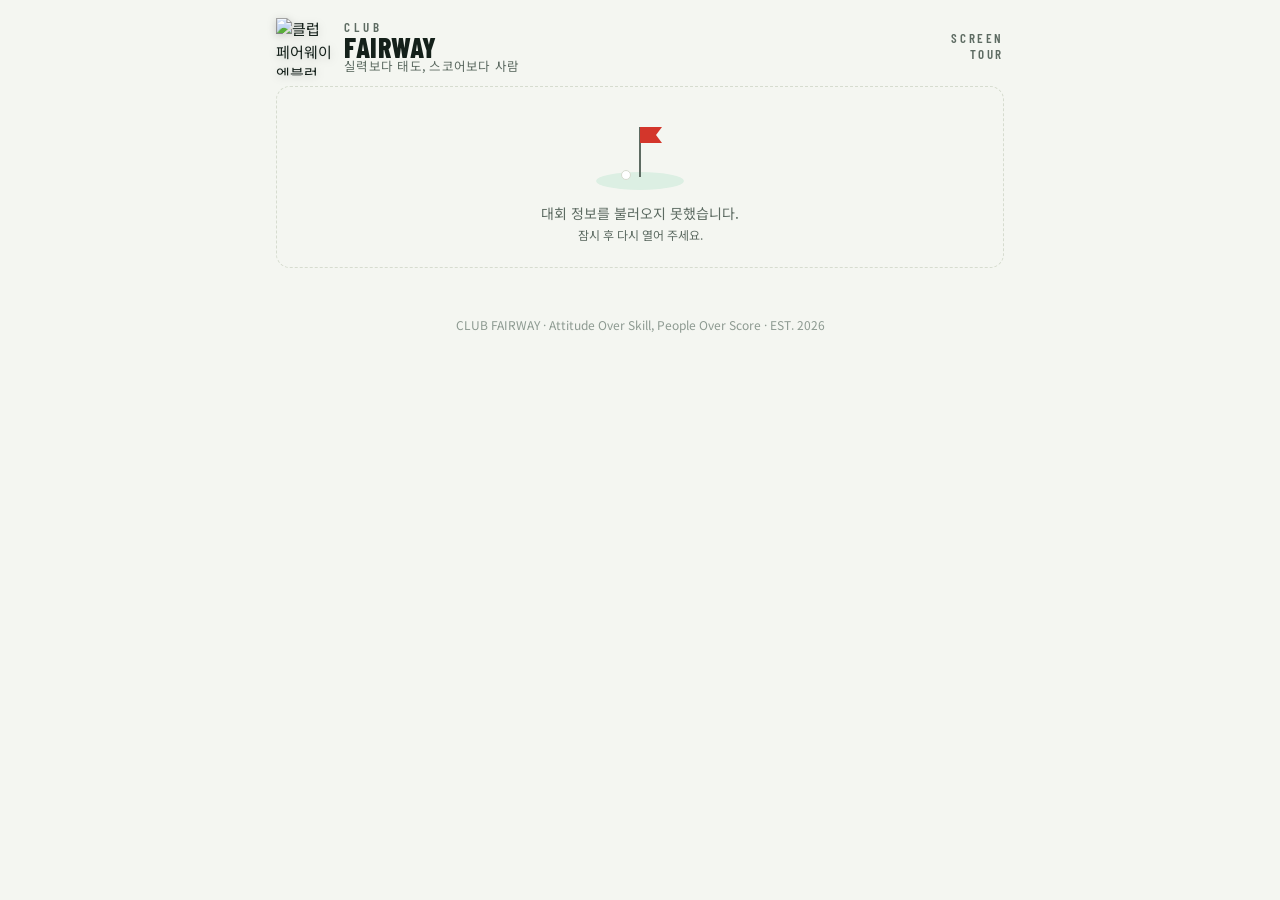
==== index.html @ 14aee136 "클럽 페어웨이 스크린 투어 사이트" ====
<!doctype html>
<html lang="ko">
<head>
<meta charset="utf-8">
<meta name="viewport" content="width=device-width, initial-scale=1, viewport-fit=cover">
<title>클럽 페어웨이 스크린 투어</title>
<meta name="description" content="클럽 페어웨이 스크린대회 요강, 참가 신청, 라이브 기록과 최종 순위">
<link rel="icon" href="img/logo.png">
<link rel="stylesheet" href="https://fonts.googleapis.com/css2?family=Barlow+Condensed:wght@500;600;700;800&family=Noto+Sans+KR:wght@400;500;700&display=swap">
<link rel="stylesheet" href="style.css">
<style>
  #app{padding-bottom:24px}
  .loading{padding:40px 10px;text-align:center;color:var(--muted)}
  .loading .spin{width:28px;height:28px;border:3px solid var(--line);border-top-color:var(--green);border-radius:50%;margin:0 auto 10px;animation:spin .9s linear infinite}
  @keyframes spin{to{transform:rotate(360deg)}}
  .updated{display:flex;justify-content:space-between;align-items:center;gap:8px;font-size:12px;color:var(--faint);margin-top:14px}
  .updated button{border:0;background:transparent;color:var(--green);cursor:pointer;display:inline-flex;align-items:center;gap:4px;font-size:12px}
  .past{margin-top:26px}
</style>
</head>
<body>
<div id="app">
  <header>
    <a class="logo" href="./">
      <img class="badge" src="img/logo.png" alt="클럽 페어웨이 엠블럼">
      <div class="logotype"><div class="top">CLUB</div><div class="big">FAIRWAY</div><div class="slogan">실력보다 태도, 스코어보다 사람</div></div>
    </a>
    <div class="tourtag">SCREEN<br>TOUR</div>
  </header>
  <main id="view"><div class="loading"><div class="spin"></div>대회 정보를 불러오는 중…</div></main>
</div>
<script src="config.js"></script>
<script src="app.js"></script>
<script>
(async function(){
  const C = window.CF; const view = document.getElementById('view');
  async function render(){
    let S;
    try{ S = await C.loadData(); }
    catch(err){ view.innerHTML = `<div class="empty illus">${C.EMPTY_SVG}대회 정보를 불러오지 못했습니다.<br><span class="sub">잠시 후 다시 열어 주세요.</span></div>` + C.footerHtml(); return; }
    const e = C.currentEvent(S);
    const parts = [C.heroHtml(S,e), C.briefHtml(S,e)];
    if(e){
      if(e.status === '진행중' || (e.status !== '종료' && C.roundsOf(S,e).length)){
        parts.push(`<section><div class="sec-head"><h2>${C.ic('star')}기록 부문</h2><span class="meta">운영진 수시 갱신</span></div>${C.leaderBoardHtml(S,e) || `<div class="empty illus">${C.EMPTY_SVG}라운드가 등록되면 최다참가·스트로크 1위 등이 표시됩니다.</div>`}</section>`);
        parts.push(`<section><div class="sec-head"><h2>${C.ic('users')}참여 현황</h2><span class="meta">${C.roundsOf(S,e).length} 라운드 · ${C.roundStats(S,e).length}명</span></div>${C.participationHtml(S,e)}</section>`);
      }
      if(e.status === '종료' || C.scoresOf(S,e).length){
        parts.push(`<section><div class="sec-head"><h2>${C.ic('trophy')}최종 순위</h2><span class="meta">골프존 대회 통계 기준</span></div>${C.boardHtml(S,e)}</section>`);
        const pz = C.prizesHtml(S,e); if(pz) parts.push(`<section><div class="sec-head"><h2>${C.ic('star')}시상</h2></div>${pz}${C.sponsorsHtml(S,e)}</section>`);
        if(e.status === '종료' && C.roundsOf(S,e).length) parts.push(`<section><div class="sec-head"><h2>${C.ic('users')}참여 현황</h2><span class="meta">${C.roundsOf(S,e).length} 라운드</span></div>${C.participationHtml(S,e)}</section>`);
      } else if(C.sponsorsHtml(S,e)) parts.push(`<section><div class="sec-head"><h2>${C.ic('gift')}협찬품</h2></div>${C.sponsorsHtml(S,e)}</section>`);
      parts.push(`<section><div class="sec-head"><h2>${C.ic('users')}참가자</h2><span class="meta">${C.entriesOf(S,e).length}명 접수${C.entryOpen(e)?' · 접수 중':''}</span></div>${C.participantsHtml(S,e)}</section>`);
    }
    const past = S.events.filter(x => x.status==='종료' && (!e || x.id !== e.id)).sort((a,b)=>b.date.localeCompare(a.date));
    if(past.length){
      parts.push(`<section class="past"><div class="sec-head"><h2>${C.ic('flag')}지난 대회</h2><span class="meta">${C.CFG.season} 시즌</span></div><div class="list">${past.map(x => { const top = C.board(S,x).slice(0,3); return `<details class="item"><summary>${C.esc(x.title)} <span class="sub">${C.period(x)}</span></summary><div class="chips" style="margin-bottom:10px">${top.map(r => `<span class="tag ${r.rank===1?'gold':''}">${r.rank}위 ${C.esc(r.dname)} ${r.net}</span>`).join('')}</div>${C.boardHtml(S,x)}${C.prizesHtml(S,x)}</details>`; }).join('')}</div></section>`);
    }
    parts.push(`<div class="updated"><span>${new Date().toLocaleString('ko-KR',{month:'numeric',day:'numeric',hour:'2-digit',minute:'2-digit'})} 기준${S.errors.length?` · 일부 탭을 읽지 못함(${S.errors.join(', ')})`:''}</span><button id="reload">${C.ic('refresh')}새로고침</button></div>`);
    parts.push(C.footerHtml());
    view.innerHTML = parts.join('');
    document.getElementById('reload').onclick = () => { view.innerHTML = '<div class="loading"><div class="spin"></div>불러오는 중…</div>'; render(); };
    if(location.hash === '#apply'){ const a = document.getElementById('apply'); if(a) a.scrollIntoView({block:'center'}); }
  }
  render();
})();
</script>
</body>
</html>
---- style.css ----
:root{
  --bg:#f4f6f1; --surface:#ffffff; --surface2:#e9ede4; --line:#d6dccf;
  --text:#14201a; --muted:#5d6b62; --faint:#8d9a91;
  --green:#1f6b45; --green-ink:#ffffff; --green-soft:#dcefe3;
  --gold:#b8862b; --gold-soft:#f5ead2;
  --live:#d3362b; --ok:#2a8a55; --warn:#c5871a;
  --shadow:0 1px 2px rgba(20,32,26,.06),0 8px 24px rgba(20,32,26,.06);
  --radius:14px;
}
@media (prefers-color-scheme: dark){
  :root:not([data-theme="light"]){
    --bg:#0d1612; --surface:#15211b; --surface2:#1d2c24; --line:#283a30;
    --text:#eef3ee; --muted:#a3b3a8; --faint:#6f8076;
    --green:#5fcf8c; --green-ink:#0b1a11; --green-soft:#1a3526;
    --gold:#e2b45a; --gold-soft:#3a2f16;
    --live:#ff6a5c; --ok:#5fcf8c; --warn:#e2b45a;
    --shadow:0 1px 2px rgba(0,0,0,.4),0 8px 24px rgba(0,0,0,.35);
  }
}
:root[data-theme="dark"]{
  --bg:#0d1612; --surface:#15211b; --surface2:#1d2c24; --line:#283a30;
  --text:#eef3ee; --muted:#a3b3a8; --faint:#6f8076;
  --green:#5fcf8c; --green-ink:#0b1a11; --green-soft:#1a3526;
  --gold:#e2b45a; --gold-soft:#3a2f16;
  --live:#ff6a5c; --ok:#5fcf8c; --warn:#e2b45a;
  --shadow:0 1px 2px rgba(0,0,0,.4),0 8px 24px rgba(0,0,0,.35);
}
*{box-sizing:border-box}
html,body{height:100%}
body{margin:0;background:var(--bg);color:var(--text);font-family:"Noto Sans KR",system-ui,-apple-system,"Apple SD Gothic Neo",sans-serif;font-size:15px;line-height:1.5;word-break:keep-all;overflow-wrap:anywhere;-webkit-font-smoothing:antialiased}
.num,.disp{font-family:"Barlow Condensed","Noto Sans KR",system-ui,sans-serif;font-variant-numeric:tabular-nums}
#app{max-width:760px;margin:0 auto;padding-inline:16px;padding-block:0 96px;min-height:100%}
a{color:var(--green)}
button{font:inherit;color:inherit}
input,select,textarea{font:inherit;color:var(--text);background:var(--surface);border:1px solid var(--line);border-radius:10px;padding:9px 11px;width:100%}
input:focus,select:focus,textarea:focus,button:focus-visible{outline:2px solid var(--green);outline-offset:1px}
textarea{min-height:110px;resize:vertical}
label{display:block;font-size:12.5px;color:var(--muted);margin-bottom:4px;letter-spacing:.02em}
.field{margin-bottom:12px}
.row{display:flex;gap:10px;flex-wrap:wrap}
.row>*{flex:1 1 140px}
.btn{display:inline-flex;align-items:center;justify-content:center;gap:6px;padding:9px 14px;border-radius:10px;border:1px solid var(--line);background:var(--surface);cursor:pointer;font-weight:500;white-space:nowrap}
.btn.primary{background:var(--green);color:var(--green-ink);border-color:transparent}
.btn.small{padding:5px 10px;font-size:13px;border-radius:8px}
.btn.danger{color:var(--live)}
.btn:disabled{opacity:.5;cursor:default}

/* header */
header{display:flex;align-items:center;justify-content:space-between;padding-block:18px 10px;gap:12px}
.logo{display:flex;align-items:center;gap:12px;text-decoration:none;color:inherit}
.badge{width:56px;height:58px;object-fit:contain;flex:none;filter:drop-shadow(0 2px 4px rgba(0,0,0,.18))}
.slogan{font-size:12.5px;color:var(--muted);letter-spacing:.02em}
.badge-big{width:150px;max-width:40%;height:auto;display:block;margin:0 auto 12px;filter:drop-shadow(0 6px 14px rgba(0,0,0,.2))}
footer{margin-top:40px;text-align:center;color:var(--faint);font-size:12px}
footer img{width:72px;opacity:.9;display:block;margin:0 auto 8px}
.logotype{line-height:.9}
.logotype .top{font-family:"Barlow Condensed",sans-serif;font-weight:600;font-size:13px;letter-spacing:.32em;color:var(--muted)}
.logotype .big{font-family:"Barlow Condensed",sans-serif;font-weight:800;font-size:28px;letter-spacing:.02em;margin-top:1px}
.tourtag{font-family:"Barlow Condensed",sans-serif;font-weight:600;font-size:13px;letter-spacing:.2em;color:var(--muted);text-align:right;line-height:1.2}
.pill{display:inline-flex;align-items:center;gap:6px;white-space:nowrap;flex:none;font-family:"Barlow Condensed",sans-serif;font-weight:700;letter-spacing:.14em;font-size:12px;padding:3px 9px;border-radius:999px;border:1px solid var(--line);color:var(--muted)}
.pill.live{color:var(--live);border-color:var(--live)}
.pill.live::before{content:"";width:7px;height:7px;border-radius:50%;background:var(--live);animation:blink 1.4s infinite}
.pill.open{color:var(--ok);border-color:var(--ok)}
.pill.done{color:var(--faint)}
@keyframes blink{50%{opacity:.25}}
@media (prefers-reduced-motion:reduce){.pill.live::before{animation:none}}

/* sections */
.eyebrow{font-family:"Barlow Condensed",sans-serif;font-weight:600;font-size:12px;letter-spacing:.24em;color:var(--faint);text-transform:uppercase}
h1{font-size:26px;line-height:1.2;margin:4px 0 6px;font-weight:700;text-wrap:balance}
h2{font-size:18px;margin:0 0 10px;font-weight:700}
h3{font-size:15px;margin:0 0 8px;font-weight:700}
section{margin-top:26px}
.sec-head{display:flex;align-items:baseline;justify-content:space-between;gap:10px;margin-bottom:10px}
.sec-head h2{margin:0}
.meta{color:var(--muted);font-size:13px}
.card{background:var(--surface);border:1px solid var(--line);border-radius:var(--radius);padding:16px}
.hero{background:var(--surface);border:1px solid var(--line);border-radius:18px;padding:20px;box-shadow:var(--shadow);position:relative;overflow:hidden}
.hero::after{content:"";position:absolute;right:-40px;top:-40px;width:180px;height:180px;border-radius:50%;background:radial-gradient(circle,var(--green-soft),transparent 70%);pointer-events:none}
.hero>*{position:relative}
.stats{display:grid;grid-template-columns:repeat(3,1fr);gap:10px;margin-top:16px}
.stat{background:var(--surface2);border-radius:12px;padding:10px 12px}
.stat .v{font-family:"Barlow Condensed",sans-serif;font-weight:700;font-size:30px;line-height:1;font-variant-numeric:tabular-nums}
.stat .l{font-size:12px;color:var(--muted);margin-top:4px}
.empty{color:var(--muted);text-align:center;padding:26px 10px;border:1px dashed var(--line);border-radius:var(--radius);font-size:14px}
.notice{background:var(--gold-soft);color:var(--text);border-radius:12px;padding:10px 14px;font-size:13.5px;display:flex;gap:10px;align-items:center;justify-content:space-between;flex-wrap:wrap;margin-top:12px}
.brief{white-space:pre-wrap;font-size:14px;color:var(--text)}

/* tables */
.tbl-wrap{overflow-x:auto;-webkit-overflow-scrolling:touch}
table{width:100%;border-collapse:collapse;font-size:14px}
th{font-size:12px;color:var(--faint);font-weight:500;text-align:left;padding:6px 8px;border-bottom:1px solid var(--line);letter-spacing:.04em;white-space:nowrap}
td{padding:9px 8px;border-bottom:1px solid var(--line);vertical-align:middle;white-space:nowrap}
tr:last-child td{border-bottom:0}
td.r,th.r{text-align:right}
td.num{font-family:"Barlow Condensed",sans-serif;font-size:18px;font-weight:600;font-variant-numeric:tabular-nums}
.rank{font-family:"Barlow Condensed",sans-serif;font-weight:800;font-size:20px;width:34px;color:var(--faint)}
.rank.r1{color:var(--gold)} .rank.r2{color:var(--text)} .rank.r3{color:var(--green)}
.name{font-weight:500}
.sub{color:var(--muted);font-size:12px}
.tag{display:inline-block;font-size:11.5px;padding:2px 7px;border-radius:6px;background:var(--surface2);color:var(--muted);margin-left:6px;vertical-align:middle}
.tag.paid{background:var(--green-soft);color:var(--green)}
.tag.unpaid{background:var(--gold-soft);color:var(--gold)}
.tag.gold{background:var(--gold-soft);color:var(--gold)}
.gchip{display:inline-flex;align-items:center;gap:4px;font-size:11px;font-weight:700;color:#fff;padding:2px 7px;border-radius:6px;margin-left:6px;vertical-align:middle;line-height:1.4}
.sub .gchip,.field .gchip{margin-left:0}
.gchip .tier{font-weight:500;opacity:.95}
.gchip .tier::before{content:"●";font-size:8px;margin-right:2px}
.gchip .t-0::before{color:#ffd54a}.gchip .t-1::before{color:#d9dde3}.gchip .t-2::before{color:#e08a3c}

/* segmented */
.seg{display:flex;gap:4px;background:var(--surface2);border-radius:10px;padding:3px;margin-bottom:12px}
.seg button{flex:1;border:0;background:transparent;padding:7px 8px;border-radius:8px;cursor:pointer;font-size:13.5px;color:var(--muted)}
.seg button[aria-pressed="true"]{background:var(--surface);color:var(--text);font-weight:700;box-shadow:var(--shadow)}

/* lists */
.list{display:flex;flex-direction:column;gap:10px}
.item{background:var(--surface);border:1px solid var(--line);border-radius:var(--radius);padding:14px 16px}
.item .top{display:flex;justify-content:space-between;gap:10px;align-items:flex-start}
.item .top>*:first-child{min-width:0}
.item .title{font-weight:700;font-size:16px}
.item.clickable{cursor:pointer}
.chips{display:flex;gap:6px;flex-wrap:wrap;margin-top:6px}
.hl{display:grid;grid-template-columns:1fr 1fr;gap:10px;margin-top:12px}
.hl .card{padding:12px 14px}
.hl .k{font-size:12px;color:var(--muted)}
.hl .v{font-weight:700;font-size:17px;margin-top:2px}
.hl .v small{display:block;font-family:"Barlow Condensed",sans-serif;font-weight:600;font-size:13px;color:var(--faint);letter-spacing:.08em;margin-top:1px}
.prize{display:flex;align-items:center;gap:12px;padding:10px 0;border-bottom:1px solid var(--line)}
.prize:last-child{border-bottom:0}
.prize .medal{width:34px;height:34px;border-radius:50%;display:grid;place-items:center;background:var(--surface2);font-family:"Barlow Condensed",sans-serif;font-weight:800;font-size:15px;color:var(--muted);flex:none}
.prize .medal.g{background:var(--gold-soft);color:var(--gold)}
.prize .t{font-size:12.5px;color:var(--muted)}
.prize .w{font-weight:700}
.prize .i{margin-left:auto;text-align:right;font-size:13px;color:var(--muted);white-space:normal}

/* bottom nav */
nav#tabs{position:fixed;left:0;right:0;bottom:0;background:var(--surface);border-top:1px solid var(--line);padding-bottom:env(safe-area-inset-bottom,0px);z-index:10}
nav#tabs .inner{max-width:760px;margin:0 auto;display:flex}
nav#tabs button{flex:1;border:0;background:transparent;padding:10px 4px 9px;cursor:pointer;color:var(--faint);font-size:11.5px;display:flex;flex-direction:column;align-items:center;gap:3px}
nav#tabs button svg{width:22px;height:22px;stroke:currentColor;fill:none;stroke-width:1.8;stroke-linecap:round;stroke-linejoin:round}
nav#tabs button[aria-current="page"]{color:var(--green);font-weight:700}
nav#tabs button.admin{color:var(--gold)}
nav#tabs button.admin[aria-current="page"]{color:var(--gold)}

/* admin */
.admin-nav{display:flex;gap:6px;overflow-x:auto;padding-bottom:6px;margin-bottom:8px}
.admin-nav button{border:1px solid var(--line);background:var(--surface);border-radius:999px;padding:6px 12px;font-size:13px;cursor:pointer;white-space:nowrap;color:var(--muted)}
.admin-nav button[aria-pressed="true"]{background:var(--green);color:var(--green-ink);border-color:transparent;font-weight:700}
.inline{display:flex;gap:8px;align-items:center}
.inline input,.inline select{width:auto}
input.w60{width:64px;text-align:right}
input.w80{width:84px}
.check{display:flex;align-items:center;gap:8px;padding:8px 0;border-bottom:1px solid var(--line)}
.check:last-child{border-bottom:0}
.check input[type=checkbox]{width:18px;height:18px;margin:0}
.check .grow{flex:1}
.toast{position:fixed;left:50%;bottom:calc(72px + env(safe-area-inset-bottom,0px));transform:translateX(-50%);background:var(--text);color:var(--bg);padding:9px 16px;border-radius:999px;font-size:13.5px;box-shadow:var(--shadow);z-index:20;opacity:0;transition:opacity .2s;pointer-events:none}
.toast.show{opacity:1}
.readonly{font-size:13px;color:var(--muted);background:var(--surface2);padding:10px 14px;border-radius:10px;margin-bottom:12px}
details summary{cursor:pointer;font-weight:700;padding:6px 0}
.ic{width:18px;height:18px;stroke:currentColor;fill:none;stroke-width:1.9;stroke-linecap:round;stroke-linejoin:round;vertical-align:-3px;flex:none}
.sec-head h2{display:flex;align-items:center;gap:8px}
.sec-head h2 .ic{color:var(--green)}
.hero.green{background:linear-gradient(160deg,#1b5e3a 0%,#123f27 60%,#0d2e1c 100%);color:#fff;border-color:transparent}
.hero.green::after{display:none}
.hero.green .eyebrow{color:rgba(255,255,255,.6)}
.hero.green .meta{color:rgba(255,255,255,.75)}
.hero.green h1{color:#fff}
.hero.green .contour{position:absolute;inset:0;width:100%;height:100%;opacity:.14;pointer-events:none}
.hero.green .pill{border-color:rgba(255,255,255,.35);color:#fff}
.hero.green .pill.live{color:#ffb3aa;border-color:#ff7a6c}.hero.green .pill.live::before{background:#ff7a6c}
.hero.green .pill.open{color:#a8f0c4;border-color:#6fdc98}
.hero.green .stat{background:rgba(255,255,255,.1)}
.hero.green .stat .l{color:rgba(255,255,255,.7)}
.hero.green .stat .ic{color:#9fe3b8;width:16px;height:16px;margin-bottom:6px}
.hero.green .notice{background:rgba(255,255,255,.92);color:#14201a}
.hero.green .notice .btn{background:#1b5e3a;color:#fff;border-color:transparent}
.hero.green .poster-full{border-color:rgba(255,255,255,.2)}
.stat{display:flex;flex-direction:column}
.hl .card{display:flex;gap:12px;align-items:center}
.hl .icon{width:40px;height:40px;border-radius:12px;display:grid;place-items:center;flex:none;background:var(--green-soft);color:var(--green)}
.hl .icon.gold{background:var(--gold-soft);color:var(--gold)}
.hl .icon .ic{width:20px;height:20px}
.item.ev{display:flex;gap:14px;padding:12px 14px}
.item.ev .date{flex:none;width:56px;border-radius:12px;background:var(--surface2);text-align:center;padding:6px 0 7px;align-self:flex-start}
.item.ev .date .m{font-family:"Barlow Condensed",sans-serif;font-size:11px;letter-spacing:.15em;color:var(--faint);font-weight:600}
.item.ev .date .d{font-family:"Barlow Condensed",sans-serif;font-size:28px;font-weight:800;line-height:1;margin-top:1px}
.item.ev .date .w{font-size:11px;color:var(--muted)}
.item.ev.st-진행중 .date{background:var(--live);color:#fff}.item.ev.st-진행중 .date .m,.item.ev.st-진행중 .date .w{color:rgba(255,255,255,.8)}
.item.ev.st-모집중 .date{background:var(--green);color:var(--green-ink)}.item.ev.st-모집중 .date .m,.item.ev.st-모집중 .date .w{color:inherit;opacity:.75}
.item.ev .body{flex:1;min-width:0}
.item.ev .thumb{flex:none;width:56px;height:56px;border-radius:10px;object-fit:cover;border:1px solid var(--line)}
tr.p1 td{background:linear-gradient(90deg,var(--gold-soft),transparent 60%)}
.rank .medal-svg{width:26px;height:26px;vertical-align:-7px}
.prize .medal svg{width:30px;height:30px}
.prize .medal .ic{width:18px;height:18px}
.empty.illus{padding:28px 10px 22px}
.empty.illus svg{width:120px;height:80px;display:block;margin:0 auto 8px}
.seg button{display:flex;align-items:center;justify-content:center;gap:5px}
.seg .ic{width:15px;height:15px}
.poster-full{display:block;width:100%;max-width:100%;height:auto;border-radius:12px;border:1px solid var(--line);margin-bottom:10px}
.poster-wrap{display:flex;align-items:flex-end;gap:10px;margin-bottom:8px}
.poster{width:120px;height:auto;border-radius:8px;border:1px solid var(--line)}
input[type=file]{padding:7px}
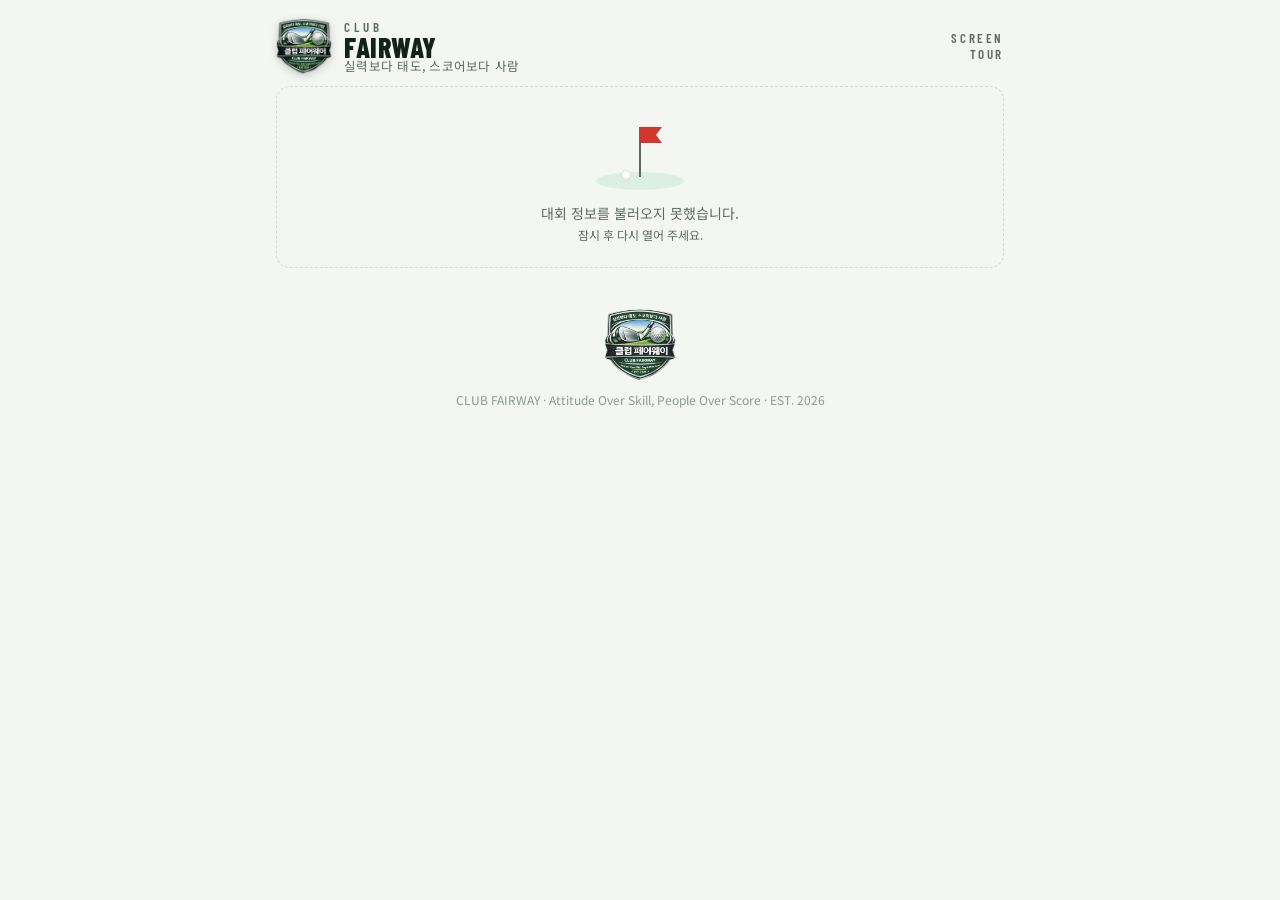
==== commit c5904b58: "LIVE 현황·참가자 순서·접수 기반 회원" ====
--- a/index.html
+++ b/index.html
@@ -39,23 +39,25 @@
     try{ S = await C.loadData(); }
     catch(err){ view.innerHTML = `<div class="empty illus">${C.EMPTY_SVG}대회 정보를 불러오지 못했습니다.<br><span class="sub">잠시 후 다시 열어 주세요.</span></div>` + C.footerHtml(); return; }
     const e = C.currentEvent(S);
-    const parts = [C.heroHtml(S,e), C.briefHtml(S,e)];
+    const parts = [C.heroHtml(S,e)];
+    if(e && e.status === '진행중') parts.push(`<section><div class="sec-head"><h2>${C.ic('trophy')}<span class="pill live" style="margin-right:2px">LIVE</span> 현재 대회 현황</h2><span class="meta">${C.roundsOf(S,e).length} 라운드 · ${C.liveRows(S,e).length}명</span></div>${C.liveSummaryHtml(S,e)}</section>`);
+    parts.push(C.briefHtml(S,e));
     if(e){
+      parts.push(`<section><div class="sec-head"><h2>${C.ic('users')}참가자</h2><span class="meta">${C.entriesOf(S,e).length}명 접수${C.entryOpen(e)?' · 접수 중':''}</span></div>${C.participantsHtml(S,e)}</section>`);
       if(e.status === '진행중' || (e.status !== '종료' && C.roundsOf(S,e).length)){
-        parts.push(`<section><div class="sec-head"><h2>${C.ic('star')}기록 부문</h2><span class="meta">운영진 수시 갱신</span></div>${C.leaderBoardHtml(S,e) || `<div class="empty illus">${C.EMPTY_SVG}라운드가 등록되면 최다참가·스트로크 1위 등이 표시됩니다.</div>`}</section>`);
         parts.push(`<section><div class="sec-head"><h2>${C.ic('users')}참여 현황</h2><span class="meta">${C.roundsOf(S,e).length} 라운드 · ${C.roundStats(S,e).length}명</span></div>${C.participationHtml(S,e)}</section>`);
       }
       if(e.status === '종료' || C.scoresOf(S,e).length){
         parts.push(`<section><div class="sec-head"><h2>${C.ic('trophy')}최종 순위</h2><span class="meta">골프존 대회 통계 기준</span></div>${C.boardHtml(S,e)}</section>`);
-        const pz = C.prizesHtml(S,e); if(pz) parts.push(`<section><div class="sec-head"><h2>${C.ic('star')}시상</h2></div>${pz}${C.sponsorsHtml(S,e)}</section>`);
+        const pz = C.prizesHtml(S,e); if(pz) parts.push(`<section><div class="sec-head"><h2>${C.ic('star')}시상</h2></div>${pz}</section>`);
         if(e.status === '종료' && C.roundsOf(S,e).length) parts.push(`<section><div class="sec-head"><h2>${C.ic('users')}참여 현황</h2><span class="meta">${C.roundsOf(S,e).length} 라운드</span></div>${C.participationHtml(S,e)}</section>`);
-      } else if(C.sponsorsHtml(S,e)) parts.push(`<section><div class="sec-head"><h2>${C.ic('gift')}협찬품</h2></div>${C.sponsorsHtml(S,e)}</section>`);
-      parts.push(`<section><div class="sec-head"><h2>${C.ic('users')}참가자</h2><span class="meta">${C.entriesOf(S,e).length}명 접수${C.entryOpen(e)?' · 접수 중':''}</span></div>${C.participantsHtml(S,e)}</section>`);
+      }
     }
     const past = S.events.filter(x => x.status==='종료' && (!e || x.id !== e.id)).sort((a,b)=>b.date.localeCompare(a.date));
     if(past.length){
       parts.push(`<section class="past"><div class="sec-head"><h2>${C.ic('flag')}지난 대회</h2><span class="meta">${C.CFG.season} 시즌</span></div><div class="list">${past.map(x => { const top = C.board(S,x).slice(0,3); return `<details class="item"><summary>${C.esc(x.title)} <span class="sub">${C.period(x)}</span></summary><div class="chips" style="margin-bottom:10px">${top.map(r => `<span class="tag ${r.rank===1?'gold':''}">${r.rank}위 ${C.esc(r.dname)} ${r.net}</span>`).join('')}</div>${C.boardHtml(S,x)}${C.prizesHtml(S,x)}</details>`; }).join('')}</div></section>`);
     }
+    if(e && C.sponsorsHtml(S,e)) parts.push(`<section><div class="sec-head"><h2>${C.ic('gift')}협찬품</h2></div>${C.sponsorsHtml(S,e)}</section>`);
     parts.push(`<div class="updated"><span>${new Date().toLocaleString('ko-KR',{month:'numeric',day:'numeric',hour:'2-digit',minute:'2-digit'})} 기준${S.errors.length?` · 일부 탭을 읽지 못함(${S.errors.join(', ')})`:''}</span><button id="reload">${C.ic('refresh')}새로고침</button></div>`);
     parts.push(C.footerHtml());
     view.innerHTML = parts.join('');
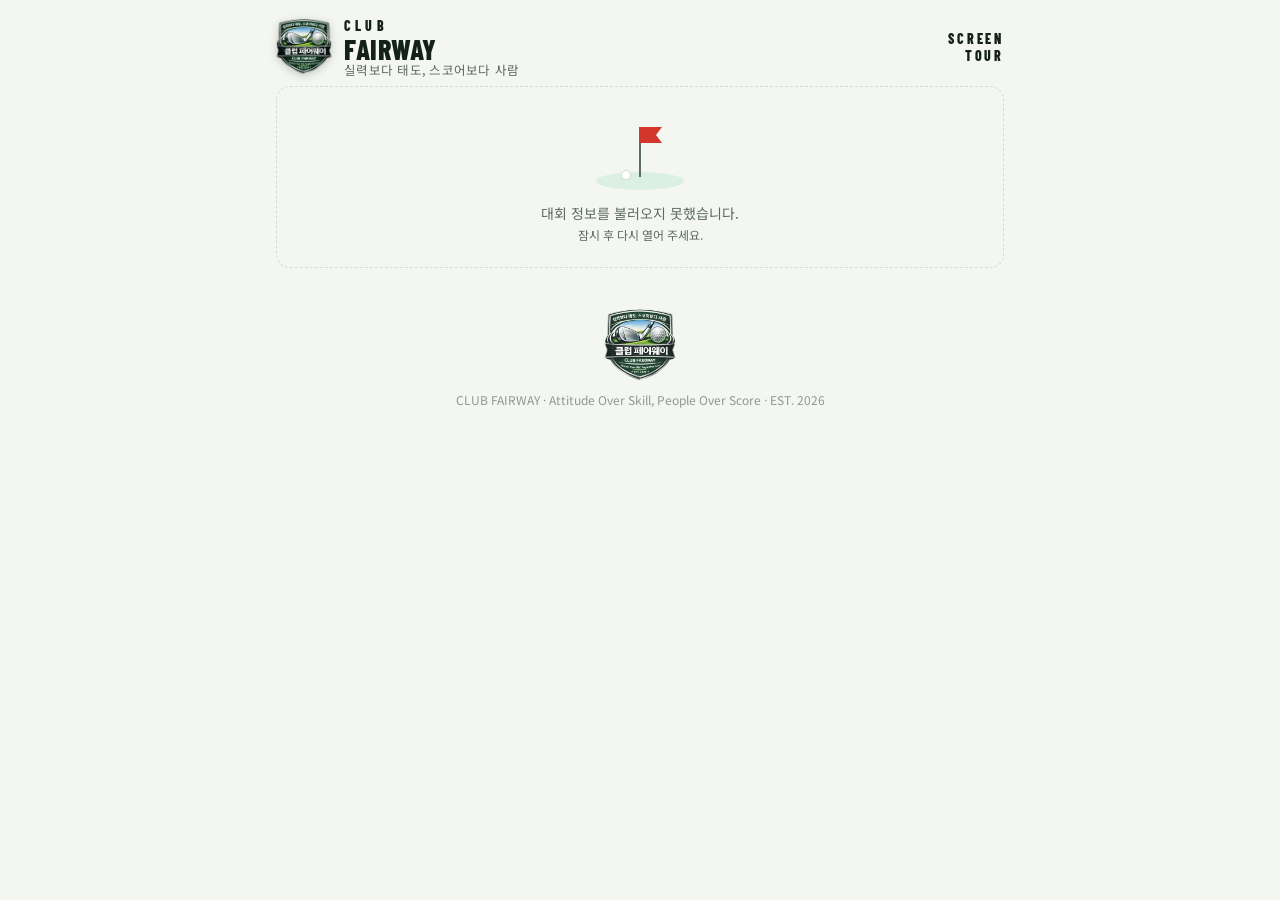
==== commit 90f2421d: "헤더 워드마크 굵기·색 통일" ====
--- a/index.html
+++ b/index.html
@@ -7,7 +7,7 @@
 <meta name="description" content="클럽 페어웨이 스크린대회 요강, 참가 신청, 라이브 기록과 최종 순위">
 <link rel="icon" href="img/logo.png">
 <link rel="stylesheet" href="https://fonts.googleapis.com/css2?family=Barlow+Condensed:wght@500;600;700;800&family=Noto+Sans+KR:wght@400;500;700&display=swap">
-<link rel="stylesheet" href="style.css">
+<link rel="stylesheet" href="style.css?v=3">
 <style>
   #app{padding-bottom:24px}
   .loading{padding:40px 10px;text-align:center;color:var(--muted)}
@@ -30,7 +30,7 @@
   <main id="view"><div class="loading"><div class="spin"></div>대회 정보를 불러오는 중…</div></main>
 </div>
 <script src="config.js"></script>
-<script src="app.js"></script>
+<script src="app.js?v=3"></script>
 <script>
 (async function(){
   const C = window.CF; const view = document.getElementById('view');
@@ -40,11 +40,10 @@
     catch(err){ view.innerHTML = `<div class="empty illus">${C.EMPTY_SVG}대회 정보를 불러오지 못했습니다.<br><span class="sub">잠시 후 다시 열어 주세요.</span></div>` + C.footerHtml(); return; }
     const e = C.currentEvent(S);
     const parts = [C.heroHtml(S,e)];
-    if(e && e.status === '진행중') parts.push(`<section><div class="sec-head"><h2>${C.ic('trophy')}<span class="pill live" style="margin-right:2px">LIVE</span> 현재 대회 현황</h2><span class="meta">${C.roundsOf(S,e).length} 라운드 · ${C.liveRows(S,e).length}명</span></div>${C.liveSummaryHtml(S,e)}</section>`);
-    parts.push(C.briefHtml(S,e));
+    if(e && e.status !== '종료') parts.push(`<section><div class="sec-head"><h2>${C.ic('trophy')}<span class="pill live" style="margin-right:2px">LIVE</span> 현재 대회 현황</h2><span class="meta">${C.roundsOf(S,e).length} 라운드 · ${C.liveRows(S,e).length}명</span></div>${C.liveSummaryHtml(S,e)}</section>`);
     if(e){
       parts.push(`<section><div class="sec-head"><h2>${C.ic('users')}참가자</h2><span class="meta">${C.entriesOf(S,e).length}명 접수${C.entryOpen(e)?' · 접수 중':''}</span></div>${C.participantsHtml(S,e)}</section>`);
-      if(e.status === '진행중' || (e.status !== '종료' && C.roundsOf(S,e).length)){
+      if(e.status !== '종료'){
         parts.push(`<section><div class="sec-head"><h2>${C.ic('users')}참여 현황</h2><span class="meta">${C.roundsOf(S,e).length} 라운드 · ${C.roundStats(S,e).length}명</span></div>${C.participationHtml(S,e)}</section>`);
       }
       if(e.status === '종료' || C.scoresOf(S,e).length){
--- a/style.css
+++ b/style.css
@@ -54,9 +54,9 @@
 footer{margin-top:40px;text-align:center;color:var(--faint);font-size:12px}
 footer img{width:72px;opacity:.9;display:block;margin:0 auto 8px}
 .logotype{line-height:.9}
-.logotype .top{font-family:"Barlow Condensed",sans-serif;font-weight:600;font-size:13px;letter-spacing:.32em;color:var(--muted)}
-.logotype .big{font-family:"Barlow Condensed",sans-serif;font-weight:800;font-size:28px;letter-spacing:.02em;margin-top:1px}
-.tourtag{font-family:"Barlow Condensed",sans-serif;font-weight:600;font-size:13px;letter-spacing:.2em;color:var(--muted);text-align:right;line-height:1.2}
+.logotype .top{font-family:"Barlow Condensed",sans-serif;font-weight:800;font-size:14px;letter-spacing:.3em;color:var(--text);line-height:1}
+.logotype .big{font-family:"Barlow Condensed",sans-serif;font-weight:800;font-size:28px;letter-spacing:.02em;line-height:1.05;margin-top:2px}
+.tourtag{font-family:"Barlow Condensed",sans-serif;font-weight:800;font-size:14px;letter-spacing:.2em;color:var(--text);text-align:right;line-height:1.25}
 .pill{display:inline-flex;align-items:center;gap:6px;white-space:nowrap;flex:none;font-family:"Barlow Condensed",sans-serif;font-weight:700;letter-spacing:.14em;font-size:12px;padding:3px 9px;border-radius:999px;border:1px solid var(--line);color:var(--muted)}
 .pill.live{color:var(--live);border-color:var(--live)}
 .pill.live::before{content:"";width:7px;height:7px;border-radius:50%;background:var(--live);animation:blink 1.4s infinite}
@@ -203,3 +203,34 @@
 .poster-wrap{display:flex;align-items:flex-end;gap:10px;margin-bottom:8px}
 .poster{width:120px;height:auto;border-radius:8px;border:1px solid var(--line)}
 input[type=file]{padding:7px}
+
+/* intro block: 요강 + 신청 양식 inside the green hero */
+.hero.intro .hero-sec{margin-top:16px;padding-top:14px;border-top:1px solid rgba(255,255,255,.18)}
+.hero.intro .hero-sec .eyebrow{display:flex;align-items:center;gap:6px;color:rgba(255,255,255,.7);margin-bottom:8px}
+.hero.intro .hero-sec .eyebrow .ic{width:15px;height:15px;color:#9fe3b8}
+.hero.intro .brief{color:#fff;white-space:pre-wrap;font-size:14px}
+.hero.intro .brief.sub,.hero.intro .sub{color:rgba(255,255,255,.7)}
+.hero.intro .sub a{color:#a8f0c4}
+.hero.intro .apply{background:rgba(255,255,255,.08);border:1px solid rgba(255,255,255,.18);border-radius:14px;padding:14px 16px;margin-top:16px}
+.hero.intro .apply pre.brief{margin:0;font-family:inherit;background:rgba(0,0,0,.25);padding:10px 12px;border-radius:10px;color:#fff}
+.hero.intro .apply .btn{background:#fff;color:#123f27;border-color:transparent}
+
+/* long lists scroll inside a fixed height */
+.scroll{max-height:400px;overflow-y:auto;-webkit-overflow-scrolling:touch;overscroll-behavior:contain}
+.scroll thead th{position:sticky;top:0;background:var(--surface);z-index:1}
+.card.scroll{position:relative}
+
+/* 협찬 표 */
+.spon{display:grid;grid-template-columns:1.1fr 1.4fr 48px;column-gap:10px}
+.spon>div{display:contents}
+.spon-h>span{font-size:11.5px;color:var(--muted);padding:4px 0 6px;border-bottom:1px solid var(--line)}
+.spon-r>span{padding:8px 0;border-bottom:1px solid var(--line);font-size:14px;overflow-wrap:anywhere}
+.spon-r:last-child>span{border-bottom:0}
+.spon .r{text-align:right}
+
+/* 이모지 아이콘 */
+.ic.em{width:auto;height:auto;font-size:17px;line-height:1;vertical-align:-2px;margin-right:2px;font-style:normal}
+.sec-head h2 .ic.em{font-size:19px;margin-right:4px}
+.hero.green .stat .ic.em,.hero.intro .hero-sec .eyebrow .ic.em{font-size:15px}
+.medal-em{font-size:22px;line-height:1;vertical-align:-3px}
+.prize .medal .medal-em{font-size:28px}
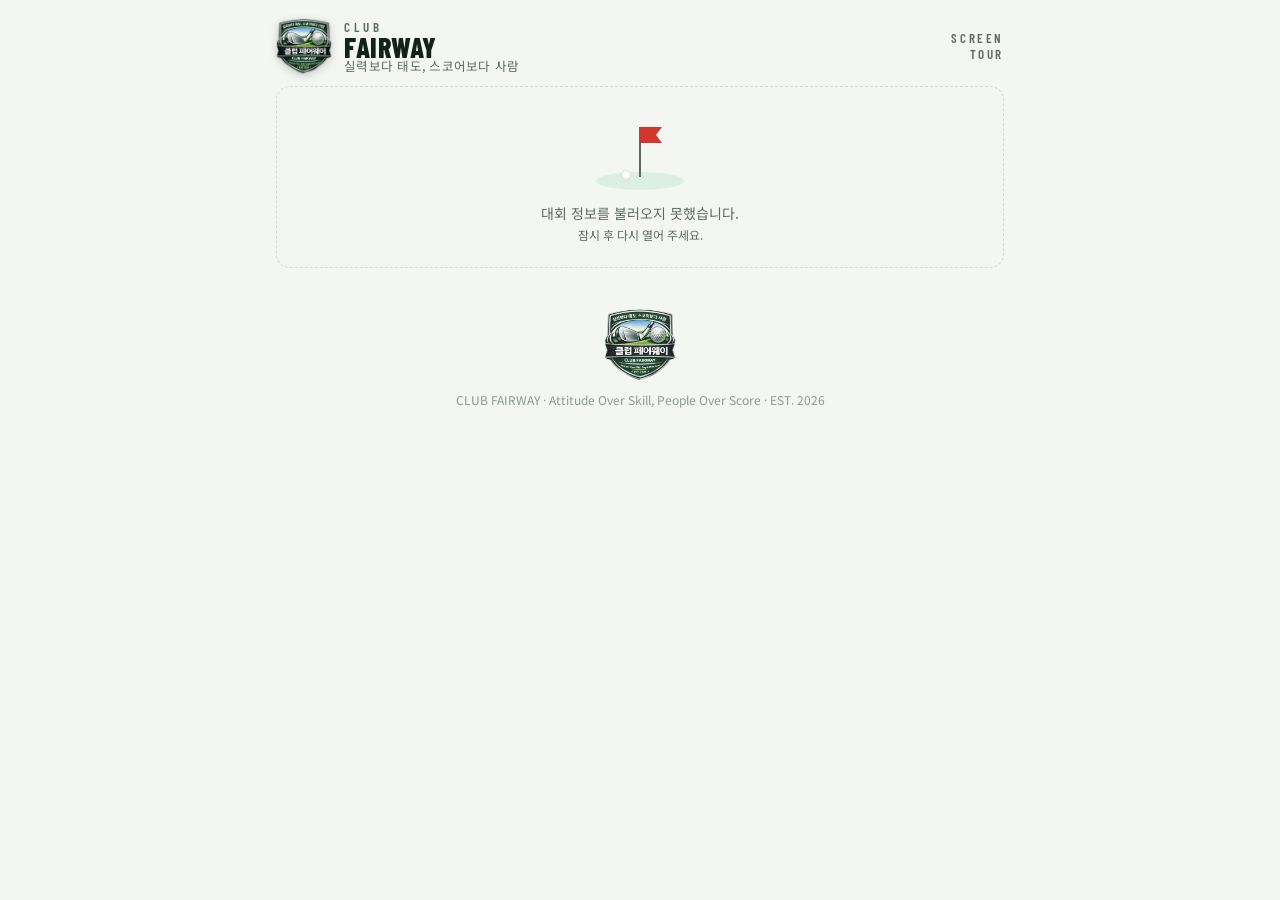
==== commit 7be2afc9: "등급 그룹별 순위 구조" ====
--- a/index.html
+++ b/index.html
@@ -7,7 +7,7 @@
 <meta name="description" content="클럽 페어웨이 스크린대회 요강, 참가 신청, 라이브 기록과 최종 순위">
 <link rel="icon" href="img/logo.png">
 <link rel="stylesheet" href="https://fonts.googleapis.com/css2?family=Barlow+Condensed:wght@500;600;700;800&family=Noto+Sans+KR:wght@400;500;700&display=swap">
-<link rel="stylesheet" href="style.css?v=3">
+<link rel="stylesheet" href="style.css">
 <style>
   #app{padding-bottom:24px}
   .loading{padding:40px 10px;text-align:center;color:var(--muted)}
@@ -30,7 +30,7 @@
   <main id="view"><div class="loading"><div class="spin"></div>대회 정보를 불러오는 중…</div></main>
 </div>
 <script src="config.js"></script>
-<script src="app.js?v=3"></script>
+<script src="app.js"></script>
 <script>
 (async function(){
   const C = window.CF; const view = document.getElementById('view');
@@ -40,14 +40,14 @@
     catch(err){ view.innerHTML = `<div class="empty illus">${C.EMPTY_SVG}대회 정보를 불러오지 못했습니다.<br><span class="sub">잠시 후 다시 열어 주세요.</span></div>` + C.footerHtml(); return; }
     const e = C.currentEvent(S);
     const parts = [C.heroHtml(S,e)];
-    if(e && e.status !== '종료') parts.push(`<section><div class="sec-head"><h2>${C.ic('trophy')}<span class="pill live" style="margin-right:2px">LIVE</span> 현재 대회 현황</h2><span class="meta">${C.roundsOf(S,e).length} 라운드 · ${C.liveRows(S,e).length}명</span></div>${C.liveSummaryHtml(S,e)}</section>`);
+    if(e && e.status !== '종료') parts.push(`<section><div class="sec-head"><h2>${C.ic('trophy')}<span class="pill live" style="margin-right:2px">LIVE</span> 등급별 현재 순위</h2><span class="meta">${C.roundsOf(S,e).length} 라운드 · ${C.liveRows(S,e).length}명</span></div>${C.liveSummaryHtml(S,e)}</section><section><div class="sec-head"><h2>${C.ic('star')}기록 부문</h2><span class="meta">운영진 수시 갱신</span></div>${C.recordsHtml(S,e)}</section>`);
     if(e){
       parts.push(`<section><div class="sec-head"><h2>${C.ic('users')}참가자</h2><span class="meta">${C.entriesOf(S,e).length}명 접수${C.entryOpen(e)?' · 접수 중':''}</span></div>${C.participantsHtml(S,e)}</section>`);
       if(e.status !== '종료'){
         parts.push(`<section><div class="sec-head"><h2>${C.ic('users')}참여 현황</h2><span class="meta">${C.roundsOf(S,e).length} 라운드 · ${C.roundStats(S,e).length}명</span></div>${C.participationHtml(S,e)}</section>`);
       }
       if(e.status === '종료' || C.scoresOf(S,e).length){
-        parts.push(`<section><div class="sec-head"><h2>${C.ic('trophy')}최종 순위</h2><span class="meta">골프존 대회 통계 기준</span></div>${C.boardHtml(S,e)}</section>`);
+        parts.push(`<section><div class="sec-head"><h2>${C.ic('trophy')}등급별 최종 순위</h2><span class="meta">골프존 대회 통계 기준</span></div>${C.boardHtml(S,e)}</section>`);
         const pz = C.prizesHtml(S,e); if(pz) parts.push(`<section><div class="sec-head"><h2>${C.ic('star')}시상</h2></div>${pz}</section>`);
         if(e.status === '종료' && C.roundsOf(S,e).length) parts.push(`<section><div class="sec-head"><h2>${C.ic('users')}참여 현황</h2><span class="meta">${C.roundsOf(S,e).length} 라운드</span></div>${C.participationHtml(S,e)}</section>`);
       }
--- a/style.css
+++ b/style.css
@@ -54,9 +54,9 @@
 footer{margin-top:40px;text-align:center;color:var(--faint);font-size:12px}
 footer img{width:72px;opacity:.9;display:block;margin:0 auto 8px}
 .logotype{line-height:.9}
-.logotype .top{font-family:"Barlow Condensed",sans-serif;font-weight:800;font-size:14px;letter-spacing:.3em;color:var(--text);line-height:1}
-.logotype .big{font-family:"Barlow Condensed",sans-serif;font-weight:800;font-size:28px;letter-spacing:.02em;line-height:1.05;margin-top:2px}
-.tourtag{font-family:"Barlow Condensed",sans-serif;font-weight:800;font-size:14px;letter-spacing:.2em;color:var(--text);text-align:right;line-height:1.25}
+.logotype .top{font-family:"Barlow Condensed",sans-serif;font-weight:600;font-size:13px;letter-spacing:.32em;color:var(--muted)}
+.logotype .big{font-family:"Barlow Condensed",sans-serif;font-weight:800;font-size:28px;letter-spacing:.02em;margin-top:1px}
+.tourtag{font-family:"Barlow Condensed",sans-serif;font-weight:600;font-size:13px;letter-spacing:.2em;color:var(--muted);text-align:right;line-height:1.2}
 .pill{display:inline-flex;align-items:center;gap:6px;white-space:nowrap;flex:none;font-family:"Barlow Condensed",sans-serif;font-weight:700;letter-spacing:.14em;font-size:12px;padding:3px 9px;border-radius:999px;border:1px solid var(--line);color:var(--muted)}
 .pill.live{color:var(--live);border-color:var(--live)}
 .pill.live::before{content:"";width:7px;height:7px;border-radius:50%;background:var(--live);animation:blink 1.4s infinite}
@@ -220,17 +220,8 @@
 .scroll thead th{position:sticky;top:0;background:var(--surface);z-index:1}
 .card.scroll{position:relative}
 
-/* 협찬 표 */
-.spon{display:grid;grid-template-columns:1.1fr 1.4fr 48px;column-gap:10px}
-.spon>div{display:contents}
-.spon-h>span{font-size:11.5px;color:var(--muted);padding:4px 0 6px;border-bottom:1px solid var(--line)}
-.spon-r>span{padding:8px 0;border-bottom:1px solid var(--line);font-size:14px;overflow-wrap:anywhere}
-.spon-r:last-child>span{border-bottom:0}
-.spon .r{text-align:right}
-
-/* 이모지 아이콘 */
-.ic.em{width:auto;height:auto;font-size:17px;line-height:1;vertical-align:-2px;margin-right:2px;font-style:normal}
-.sec-head h2 .ic.em{font-size:19px;margin-right:4px}
-.hero.green .stat .ic.em,.hero.intro .hero-sec .eyebrow .ic.em{font-size:15px}
-.medal-em{font-size:22px;line-height:1;vertical-align:-3px}
-.prize .medal .medal-em{font-size:28px}
+/* grade-group boards */
+.gboard{margin-top:12px}
+.gboard:first-child{margin-top:0}
+.gboard-head{display:flex;justify-content:space-between;align-items:baseline;margin-bottom:6px}
+.gboard-head .gname{font-family:"Barlow Condensed","Noto Sans KR",sans-serif;font-weight:700;font-size:15px;letter-spacing:.04em;color:var(--green)}
